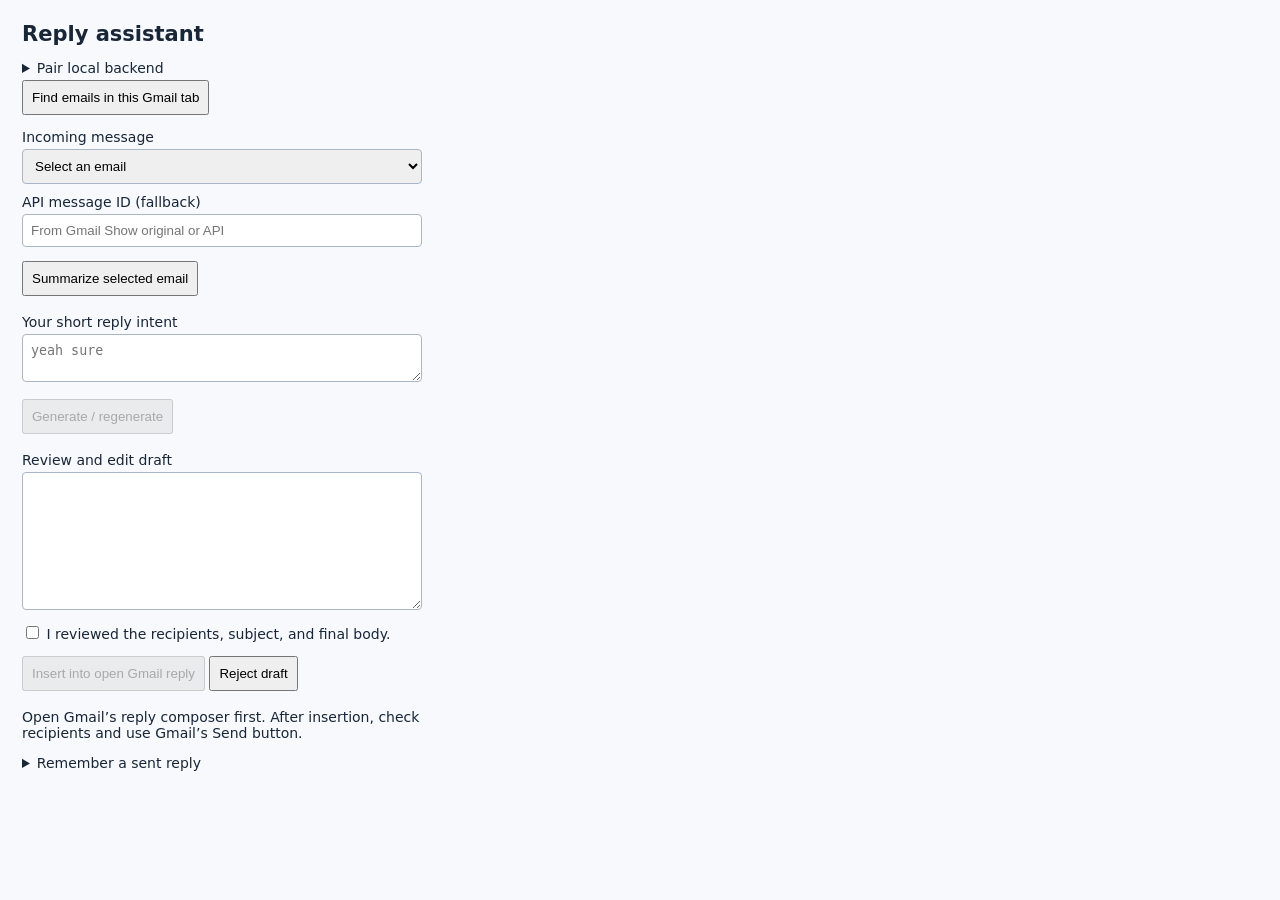
==== extension/popup.html @ 516bf45b "feat: connect reviewed Gmail extension drafts to protected local API" ====
<!doctype html>
<html lang="en">
<head><meta charset="utf-8"><title>Gmail reply assistant</title><link rel="stylesheet" href="popup.css"></head>
<body>
<h1>Reply assistant</h1>
<details><summary>Pair local backend</summary>
<p>Extension origin: <code id="origin"></code></p>
<label>Backend pairing token <input id="token" type="password" autocomplete="off"></label>
<button id="pair">Pair for this browser session</button>
</details>
<button id="select">Find emails in this Gmail tab</button>
<label>Incoming message <select id="messages"><option value="">Select an email</option></select></label>
<label>API message ID (fallback) <input id="manual" placeholder="From Gmail Show original or API"></label>
<button id="summarize">Summarize selected email</button>
<pre id="summary"></pre>
<p id="address"></p>
<label>Your short reply intent <textarea id="intent" rows="2" placeholder="yeah sure"></textarea></label>
<button id="generate" disabled>Generate / regenerate</button>
<p id="status" role="status" aria-live="polite"></p>
<label>Review and edit draft <textarea id="draft" rows="8"></textarea></label>
<label><input type="checkbox" id="approved"> I reviewed the recipients, subject, and final body.</label>
<button id="insert" disabled>Insert into open Gmail reply</button>
<button id="reject">Reject draft</button>
<p>Open Gmail’s reply composer first. After insertion, check recipients and use Gmail’s Send button.</p>
<details><summary>Remember a sent reply</summary>
<p>After sending, supply the sent message’s API ID. The backend verifies Gmail’s SENT label and selected thread before saving your actual sent text.</p>
<label>Sent API message ID <input id="sentId"></label>
<button id="confirm">Verify sent message and remember</button>
</details>
<script src="popup.js"></script>
</body></html>
---- extension/popup.css ----
body { font: 14px system-ui, sans-serif; width: 400px; padding: 14px; color: #182637; background: #f7f9fc; }
h1 { font-size: 21px; margin-top: 0; }
label { display: block; margin: 10px 0; }
input:not([type=checkbox]), textarea, select { box-sizing: border-box; width: 100%; margin-top: 4px; padding: 8px; border: 1px solid #a9b6c6; border-radius: 4px; }
button { padding: 8px; margin: 4px 0; cursor: pointer; }
pre { white-space: pre-wrap; }
#status { font-weight: 600; }
code { overflow-wrap: anywhere; }
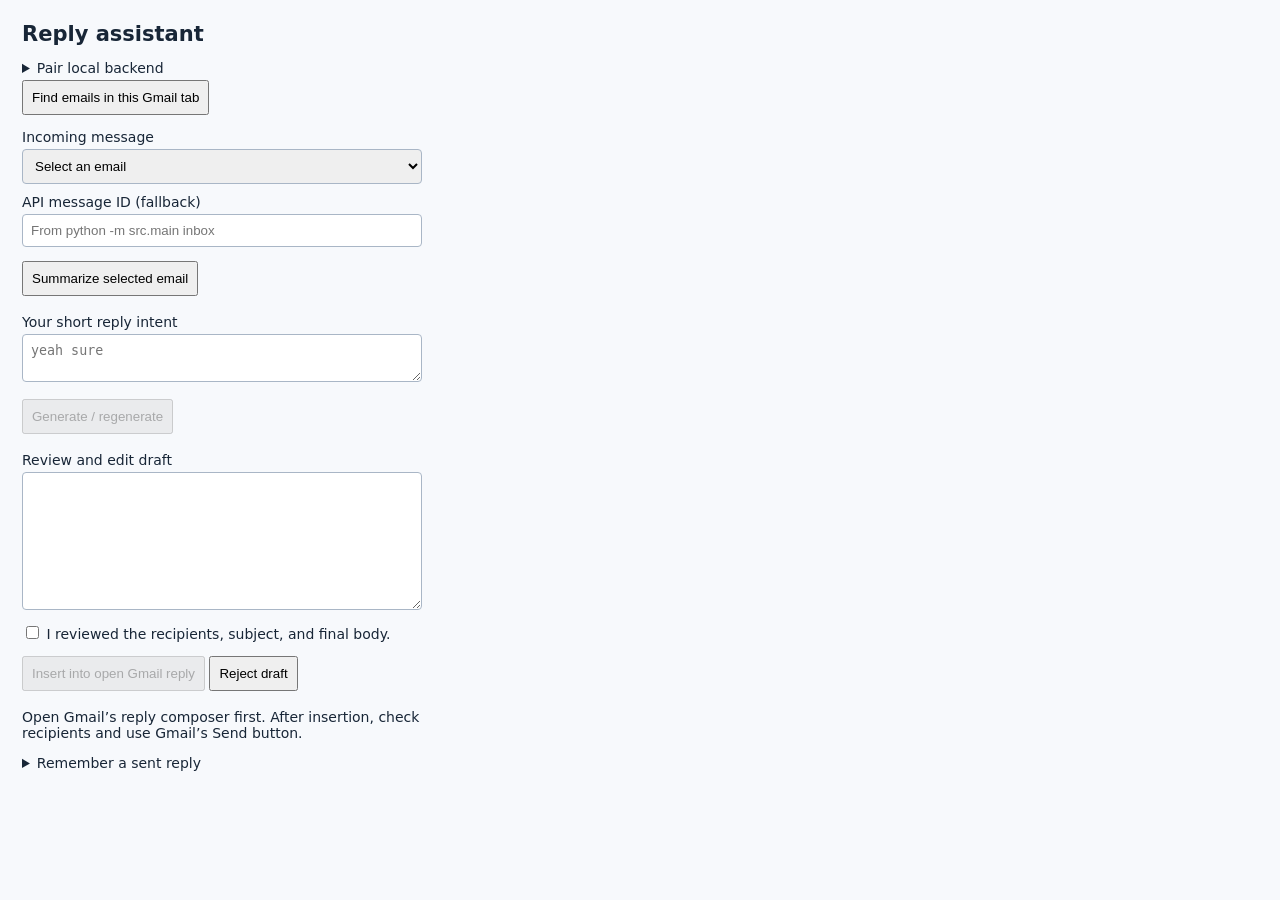
==== commit eda41532: "fix: validate OAuth scopes and finalize workflow verification and setup" ====
--- a/extension/popup.html
+++ b/extension/popup.html
@@ -10,7 +10,7 @@
 </details>
 <button id="select">Find emails in this Gmail tab</button>
 <label>Incoming message <select id="messages"><option value="">Select an email</option></select></label>
-<label>API message ID (fallback) <input id="manual" placeholder="From Gmail Show original or API"></label>
+<label>API message ID (fallback) <input id="manual" placeholder="From python -m src.main inbox"></label>
 <button id="summarize">Summarize selected email</button>
 <pre id="summary"></pre>
 <p id="address"></p>
@@ -23,7 +23,7 @@
 <button id="reject">Reject draft</button>
 <p>Open Gmail’s reply composer first. After insertion, check recipients and use Gmail’s Send button.</p>
 <details><summary>Remember a sent reply</summary>
-<p>After sending, supply the sent message’s API ID. The backend verifies Gmail’s SENT label and selected thread before saving your actual sent text.</p>
+<p>After sending, use python -m src.main sent to find the sent message’s API ID. The backend verifies Gmail’s SENT label and selected thread before saving your actual sent text.</p>
 <label>Sent API message ID <input id="sentId"></label>
 <button id="confirm">Verify sent message and remember</button>
 </details>
